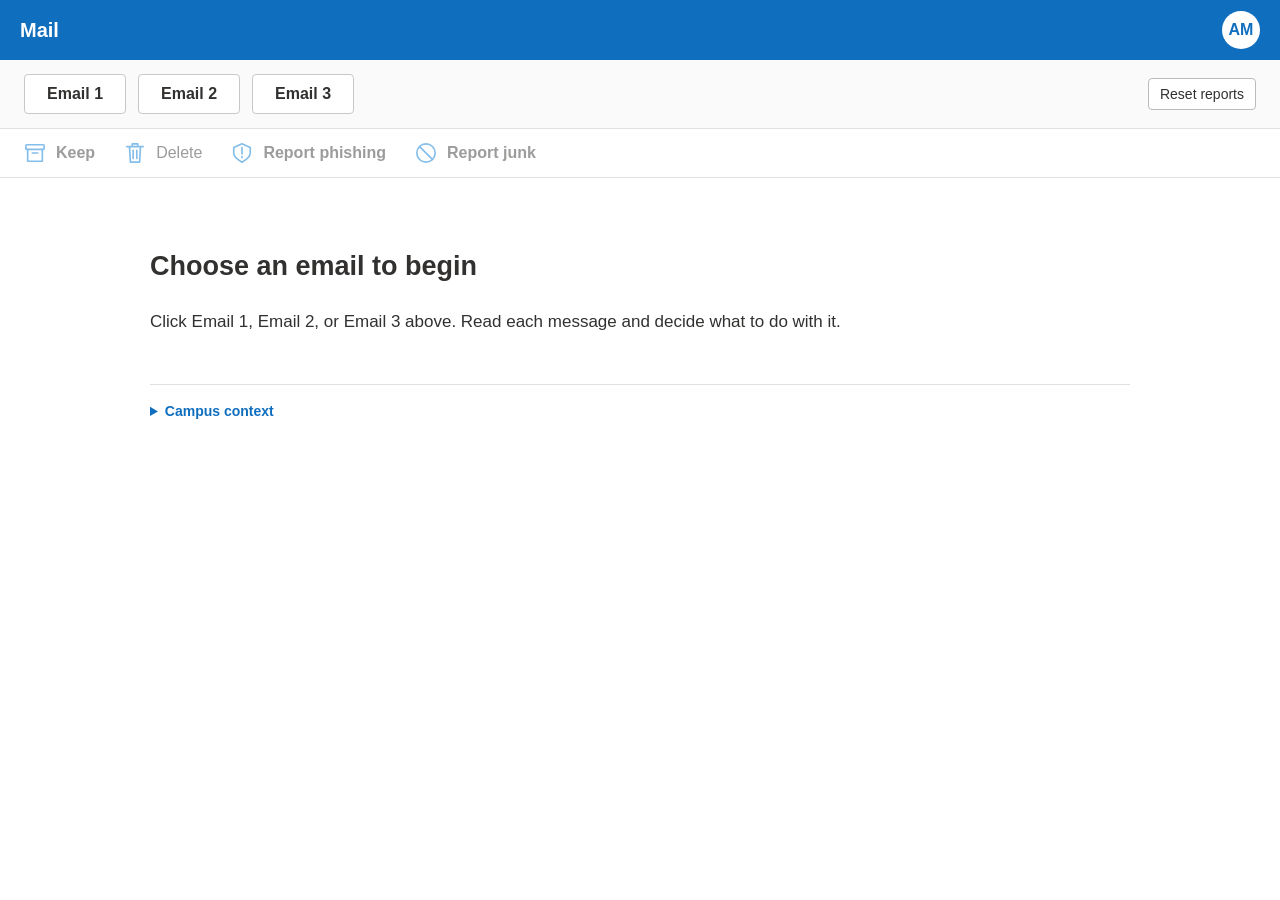
==== index.html @ 6fa3e7a5 "Add files via upload" ====
<!DOCTYPE html>
<html lang="en"><head><meta charset="UTF-8"><meta name="viewport" content="width=device-width, initial-scale=1.0"><meta name="description" content="A three-email fictional mail exercise."><title>Student Mail</title><link rel="stylesheet" href="styles.css"></head>
<body class="three-email-exercise">
<svg class="icon-definitions" xmlns="http://www.w3.org/2000/svg" aria-hidden="true"><defs>
  <symbol id="mail" viewBox="0 0 24 24"><rect x="2" y="5" width="20" height="15" rx="2"/><path d="m3 7 9 6 9-6"/></symbol>
  <symbol id="search-icon" viewBox="0 0 24 24"><circle cx="10" cy="10" r="7"/><path d="m15 15 6 6"/></symbol>
  <symbol id="delete" viewBox="0 0 24 24"><path d="M3 5h18M9 5V2h6v3M6 5l1 17h10l1-17M10 9v9M14 9v9"/></symbol>
  <symbol id="archive" viewBox="0 0 24 24"><path d="M4 8v13h16V8M9 12h6"/><rect x="2" y="3" width="20" height="5" rx="1"/></symbol>
  <symbol id="shield" viewBox="0 0 24 24"><path d="m12 2 9 4v6c0 5-9 10-9 10S3 17 3 12V6zM12 6v7M12 16v1"/></symbol>
  <symbol id="junk" viewBox="0 0 24 24"><circle cx="12" cy="12" r="10"/><path d="m5 5 14 14"/></symbol>
  <symbol id="sweep" viewBox="0 0 24 24"><path d="m14 2 8 8-8 8-8-8zM2 14l6-6M1 20l7-7M8 23l5-5"/></symbol>
  <symbol id="folder" viewBox="0 0 24 24"><path d="M2 5h8l2 3h10v13H2zM8 14h9m-3-3 3 3-3 3"/></symbol>
  <symbol id="reply" viewBox="0 0 24 24"><path d="m10 3-8 7 8 7M3 10h10c6 0 8 4 8 10"/></symbol>
  <symbol id="reply-all" viewBox="0 0 24 24"><path d="m8 3-7 7 7 7m6-14-7 7 7 7M8 10h6c5 0 8 4 8 10"/></symbol>
  <symbol id="forward" viewBox="0 0 24 24"><path d="m14 3 8 7-8 7M21 10H11c-6 0-8 4-8 10"/></symbol>
  <symbol id="tag" viewBox="0 0 24 24"><path d="M2 2h10l10 10-10 10L2 12z"/><circle cx="7" cy="7" r="1"/></symbol>
</defs></svg>
<header class="topbar"><span class="app-name">Mail</span><div class="profile" aria-label="Alex Morgan">AM</div></header>
<nav class="trial-navigation" aria-label="Choose an email">
<a href="email-01.html" data-email-number="1">Email 1</a>
<a href="email-02.html" data-email-number="2">Email 2</a>
<a href="email-03.html" data-email-number="3">Email 3</a>
<button id="reset-reports" class="reset-reports" type="button">Reset reports</button>
</nav>
<nav class="toolbar" aria-label="Mail actions">
<button id="keep-email" type="button"><svg class="icon" aria-hidden="true"><use href="#archive"/></svg>Keep</button>
<button id="delete-email" type="button"><svg class="icon" aria-hidden="true"><use href="#delete"/></svg>Delete</button>
<button id="report-phishing" type="button"><svg class="icon" aria-hidden="true"><use href="#shield"/></svg>Report phishing</button>
<button id="report-junk" type="button"><svg class="icon" aria-hidden="true"><use href="#junk"/></svg>Report junk</button>
</nav>
<main class="study-layout">
<p id="mail-status" class="sr-only" role="status" aria-live="polite"></p>
<article class="reading-pane" aria-labelledby="email-subject">
<div class="reading-navigation"><span id="message-position"></span></div>
<div id="deleted-banner" class="delete-feedback" role="status" hidden><span>This email is in Deleted Items.</span><button id="restore-email" type="button">Restore to Inbox</button></div>
<div id="keep-banner" class="keep-banner" role="status" hidden><span>Kept in the Keep category.</span><button id="undo-keep" type="button">Undo keep</button></div>
<div id="report-banner" class="report-banner" role="status" hidden><span id="report-confirmation"></span><button id="undo-report" type="button">Undo report</button></div>
<h1 id="email-subject">Choose an email to begin</h1>
<header class="email-header" hidden><span class="avatar" aria-hidden="true"></span><div class="email-people"><p><strong></strong> <span class="muted email-address"></span></p><p class="muted recipients"></p></div><time></time></header>
<div class="email-body"><p>Click Email 1, Email 2, or Email 3 above. Read each message and decide what to do with it.</p></div>
<noscript>Enable JavaScript to read and categorize these fictional emails.</noscript>
</article>
<details class="workplace-context"><summary>Campus context</summary><p>You are Alex Morgan, a student at the University of South Carolina, enrolled in ITEC 101. The people and messages in this exercise are fictional.</p><p>Campus email formats used here are <strong>@email.sc.edu</strong> for students and <strong>@mailbox.sc.edu</strong> for faculty and staff. Your class uses <strong>blackboard.sc.edu</strong>; student services are available through <strong>my.sc.edu</strong>.</p><p>You have not subscribed to business promotional mailing lists or requested information about textbook rentals.</p></details>
</main><script src="mail.js" defer></script></body></html>
---- styles.css ----
/* Colors and sizing are centralized so this recreation is easy to customize. */
:root { --blue: #106ebe; --link: #0078d4; --selected: #eaf3fd; --border: #e1e1e1; --muted: #707070; --text: #323130; }
* { box-sizing: border-box; }
body { margin: 0; font-family: "Segoe UI", Arial, sans-serif; color: var(--text); background: #fff; font-size: 16px; }
button, input { font: inherit; }
button { color: inherit; cursor: pointer; }
button:focus-visible, input:focus-visible, a:focus-visible { outline: 2px solid var(--link); outline-offset: -3px; }
.icon-definitions { position: absolute; width: 0; height: 0; overflow: hidden; }
.icon { width: 22px; height: 22px; fill: none; stroke: currentColor; stroke-width: 1.8; stroke-linecap: round; stroke-linejoin: round; flex-shrink: 0; }
.sr-only { position: absolute; width: 1px; height: 1px; overflow: hidden; clip-path: inset(50%); white-space: nowrap; }
.topbar { height: 60px; display: flex; align-items: center; justify-content: space-between; gap: 24px; padding: 0 20px; background: var(--blue); color: #fff; }
.app-name { font-size: 20px; font-weight: 600; }
.search-box { display: flex; align-items: center; gap: 14px; background: #ffffff2e; border-radius: 7px; width: 43%; padding: 0 16px; height: 40px; }
.search-box input { width: 100%; min-width: 0; border: 0; background: transparent; color: #fff; outline-offset: 3px; }
.search-box input::placeholder { color: #f1f6fc; opacity: 1; }
.profile { border-radius: 50%; width: 38px; height: 38px; background: #fff; color: var(--blue); display: grid; place-items: center; font-weight: 600; }
.toolbar { height: 39px; display: flex; align-items: stretch; gap: 5px; padding: 0 15px; border-bottom: 1px solid var(--border); overflow-x: auto; white-space: nowrap; }
.toolbar button { display: flex; align-items: center; gap: 10px; border: 0; background: transparent; padding: 0 12px; flex-shrink: 0; }
.toolbar button:hover { background: #f0f0f0; }
.toolbar .icon { color: var(--link); }
.toolbar .new-mail { background: var(--blue); color: #fff; font-weight: 600; padding-inline: 18px; margin-right: 20px; }
.toolbar .new-mail .icon { color: #fff; }
.toolbar .new-mail:hover { background: #005a9e; }
.mail-layout { display: grid; grid-template-columns: 18.5% 28.5% minmax(0, 1fr); height: calc(100dvh - 99px); }
.folders { padding: 15px 10px; background: #fafafa; border-right: 1px solid var(--border); overflow-y: auto; }
ul { list-style: none; padding: 0; margin: 0; }
.folder { width: 100%; display: flex; align-items: center; justify-content: space-between; min-height: 48px; padding: 10px 15px; background: transparent; border: 0; border-radius: 5px; text-align: left; }
.folder:hover { background: #eee; }
.folder.active { background: var(--selected); color: #006fc9; font-weight: 600; }
.folders h2 { font-size: 14px; text-transform: uppercase; color: #666; margin: 20px 15px 10px; font-weight: 600; }
.inbox { min-width: 0; border-right: 1px solid var(--border); overflow-y: auto; }
.inbox-heading { height: 61px; display: flex; justify-content: space-between; align-items: center; padding: 0 20px; border-bottom: 1px solid var(--border); }
.inbox-heading h1 { margin: 0; font-size: 22px; font-weight: 600; }
.inbox-heading button { border: 0; background: none; color: #666; padding: 8px 0 8px 12px; }
.message { min-height: 101px; display: flex; gap: 15px; padding: 16px 20px 15px 24px; border-bottom: 1px solid #ebebeb; }
.message.selected { background: var(--selected); border-left: 3px solid var(--blue); padding-left: 21px; }
.avatar { width: 45px; height: 45px; display: grid; place-items: center; border-radius: 50%; font-weight: 600; color: #fff; flex-shrink: 0; }
.blue { background: #106ebe; } .amber { background: #914c00; } .green { background: #28734f; } .purple { background: #7041a6; } .red { background: #af242d; }
.message-info { min-width: 0; flex: 1; }
.message-top { display: flex; align-items: baseline; justify-content: space-between; gap: 10px; margin: 0 0 3px; }
.sender { overflow: hidden; text-overflow: ellipsis; white-space: nowrap; }
time, .message-time { font-size: 14px; color: var(--muted); white-space: nowrap; }
.message p { margin: 0; white-space: nowrap; overflow: hidden; text-overflow: ellipsis; line-height: 1.5; }
.message .preview { color: var(--muted); }
.unread .sender, .unread .subject { font-weight: 600; }
.reading-pane { min-width: 0; padding: 33px 40px 24px; overflow-y: auto; }
.reading-pane > h2 { font-size: 27px; font-weight: 600; line-height: 1.25; margin: 0 0 23px; }
.email-header { display: flex; align-items: flex-start; gap: 15px; padding-bottom: 24px; border-bottom: 1px solid #e5e5e5; }
.email-header .avatar { width: 50px; height: 50px; font-size: 18px; }
.email-people { flex: 1; min-width: 0; }
.email-people p { margin: 1px 0 6px; line-height: 1.4; }
.email-address { overflow-wrap: anywhere; }
.email-header time { padding-top: 3px; }
.muted { color: var(--muted); }
.email-body { font-size: 17px; line-height: 1.65; }
.email-body p { margin: 24px 0 18px; }
.email-body ol { padding-left: 27px; margin: 18px 0; }
.email-body li { padding-left: 1px; margin-bottom: 5px; }
a { color: var(--link); }
.attachment { display: flex; align-items: center; gap: 15px; border: 1px solid #ddd; border-radius: 7px; width: min(465px, 100%); padding: 13px 18px; margin-top: 30px; line-height: 1.4; }
.doc-icon { background: #185abd; border-radius: 4px; width: 40px; height: 40px; display: grid; place-items: center; color: #fff; font-size: 14px; font-weight: 700; flex-shrink: 0; }
.attachment strong { font-size: 16px; overflow-wrap: anywhere; }
.file-size { display: block; font-size: 14px; }
.venue-details { display: none; }
.venue-details:target { display: block; margin-top: 25px; padding: 15px; background: var(--selected); border-radius: 6px; }
.venue-details h3, .venue-details p { margin: 0 0 8px; }
@media (min-width: 1800px) { body { font-size: 21px; } .topbar { height: 77px; } .toolbar { height: 47px; } .mail-layout { height: calc(100dvh - 124px); } .search-box { height: 51px; } .app-name { font-size: 24px; } .profile { width: 48px; height: 48px; } .folder { min-height: 61px; } .folders h2 { font-size: 18px; } .inbox-heading { height: 78px; } .inbox-heading h1 { font-size: 28px; } .message { min-height: 128px; padding: 20px 26px 18px 30px; gap: 20px; } .message.selected { padding-left: 27px; } .avatar { width: 58px; height: 58px; } time, .message-time { font-size: 19px; } .reading-pane { padding: 42px 50px 26px; } .reading-pane > h2 { font-size: 34px; margin-bottom: 28px; } .email-header .avatar { width: 64px; height: 64px; font-size: 22px; } .email-header { gap: 20px; padding-bottom: 29px; } .email-body { font-size: 22px; } .email-body p { margin: 30px 0 22px; } .attachment { width: 590px; padding: 17px 22px; margin-top: 38px; } .attachment strong { font-size: 20px; } .file-size { font-size: 18px; } .doc-icon { width: 51px; height: 51px; font-size: 17px; } }
@media (max-width: 1200px) { .mail-layout { grid-template-columns: 170px 310px minmax(0,1fr); } .reading-pane { padding: 25px; } .email-header { flex-wrap: wrap; } .email-header time { margin-left: 65px; } .email-body { font-size: 16px; } }
@media (max-width: 850px) { .mail-layout { grid-template-columns: 260px minmax(0,1fr); } .folders { display: none; } .message { padding-inline: 14px; gap: 10px; } .message.selected { padding-left: 11px; } .message .avatar { width: 34px; height: 34px; font-size: 13px; } .message-top { flex-wrap: wrap; gap: 0 8px; } .reading-pane > h2 { font-size: 24px; } .search-box { width: 60%; } }
@media (max-width: 600px) { .topbar { padding-inline: 14px; gap: 14px; } .app-name { font-size: 18px; } .search-box { flex: 1; padding-inline: 10px; gap: 8px; } .profile { width: 32px; height: 32px; font-size: 13px; flex-shrink: 0; } .toolbar { padding-inline: 0; } .toolbar .new-mail { margin-right: 5px; } .mail-layout { display: block; height: auto; } .inbox { border-right: 0; } .inbox-heading { height: 52px; } .message-list { display: flex; overflow-x: auto; border-bottom: 1px solid var(--border); } .message { min-width: 270px; width: 270px; min-height: 107px; border-bottom: 0; border-right: 1px solid var(--border); } .reading-pane { padding: 25px 20px; } .email-header { gap: 10px; } .email-header .avatar { width: 40px; height: 40px; font-size: 15px; } .email-header time { margin-left: 50px; font-size: 13px; } .email-people { font-size: 14px; } .email-address { display: block; } }

/* Interactive sample inbox */
.message-button { width: 100%; border-top: 0; border-right: 0; border-left: 0; background: #fff; text-align: left; font: inherit; }
.message-button:hover { background: #f4f7fb; }
.message-button.selected { background: var(--selected); border-left: 3px solid var(--blue); }
.message-info, .message-button .subject, .message-button .preview { display: block; }
.message-button .subject, .message-button .preview { white-space: nowrap; overflow: hidden; text-overflow: ellipsis; line-height: 1.5; }
.message-button .preview { color: var(--muted); }
.reading-navigation { display: flex; justify-content: space-between; align-items: center; gap: 12px; margin-bottom: 22px; color: var(--muted); font-size: 14px; }
.reading-navigation > div { display: flex; gap: 8px; }
.reading-navigation button { background: #fff; border: 1px solid var(--border); border-radius: 4px; padding: 7px 10px; color: var(--text); }
.reading-navigation button:hover:enabled { background: var(--selected); }
button:disabled { cursor: default; opacity: .48; }
.toolbar button:disabled:hover { background: transparent; }
.toolbar .new-mail:disabled:hover { background: var(--blue); }
.inbox-heading button[aria-pressed="true"] { color: var(--blue); font-weight: 600; }
.empty-list { padding: 25px; line-height: 1.6; color: var(--muted); }
.email-body .body-list { list-style: disc; padding-left: 26px; }
.email-table { border-collapse: collapse; width: 100%; max-width: 500px; margin-block: 20px; }
.email-table th, .email-table td { border-bottom: 1px solid var(--border); padding: 10px; text-align: left; }
.email-table th { font-weight: 600; }
.draft-note { padding: 12px; background: #fff6dd; border-radius: 4px; }
[hidden] { display: none !important; }
@media (max-width: 600px) { .message-list > li { flex-shrink: 0; } .reading-navigation { font-size: 12px; } .inbox-heading h1 { font-size: 20px; } }

/* Reporting exercise */
#report-phishing { order: -2; }
#report-junk { order: -1; }
.toolbar button#report-phishing, .toolbar button#report-junk { font-weight: 600; }
.report-banner { display: flex; align-items: center; justify-content: space-between; gap: 12px; padding: 14px 16px; margin-bottom: 22px; border: 1px solid #acd4b9; border-left: 4px solid #247043; background: #edf8f0; color: #225937; border-radius: 5px; font-size: 15px; }
.report-banner button, .reset-reports { padding: 7px 11px; background: #fff; color: var(--text); border: 1px solid #bbb; border-radius: 4px; font: inherit; }
.report-banner button { white-space: nowrap; }
.report-badge { display: block; width: fit-content; margin-top: 7px; padding: 2px 7px; border-radius: 4px; background: #e2f1e7; color: #225937; font-size: 12px; font-weight: 600; }
.exercise-note { margin: 20px 15px; font-size: 14px; line-height: 1.6; color: #666; }
.reset-reports { margin: 0 15px; font-size: 14px; }
@media (max-width: 850px) {
  .mail-layout { height: auto; }
  .folders { display: block; grid-column: 1 / -1; padding: 10px; border-bottom: 1px solid var(--border); }
  .folders nav ul { display: flex; overflow-x: auto; gap: 6px; }
  .folders nav li { flex-shrink: 0; }
  .folders .folder { gap: 12px; min-height: 40px; }
  .exercise-note { display: none; }
  #report-summary { display: inline-block; margin: 8px; font-size: 12px; }
  .reset-reports { margin: 5px; font-size: 12px; }
  .reading-pane, .inbox { max-height: calc(100dvh - 220px); }
}
@media (max-width: 600px) {
  .reading-pane, .inbox { max-height: none; }
  .message { min-height: 135px; }
  .report-banner { flex-wrap: wrap; font-size: 14px; }
}
.workplace-context { margin: 18px 15px; font-size: 14px; line-height: 1.5; color: #555; }
.workplace-context summary { cursor: pointer; color: var(--blue); font-weight: 600; }
.workplace-context strong { overflow-wrap: anywhere; }
@media (max-width: 850px) { .workplace-context { margin: 8px; font-size: 13px; } }

#delete-email { order: -1; }
.delete-feedback { display: flex; align-items: center; justify-content: space-between; gap: 12px; margin-bottom: 18px; padding: 14px 16px; border: 1px solid #b9cde4; border-left: 4px solid var(--blue); border-radius: 5px; background: #eef5fc; color: #234c77; font-size: 15px; }
.delete-feedback span { overflow-wrap: anywhere; }
.delete-feedback button { padding: 7px 11px; border: 1px solid #a4b8ce; border-radius: 4px; background: white; color: var(--text); white-space: nowrap; }
@media (max-width: 600px) { .delete-feedback { flex-wrap: wrap; font-size: 14px; } }

.email-image { display: block; width: 100%; max-width: 600px; aspect-ratio: 2.5 / 1; height: auto; object-fit: cover; border-radius: 5px; margin: 24px 0; background: #f2f2f2; }
@media (max-width: 600px) { .email-image { aspect-ratio: 2 / 1; margin: 18px 0; } }

#keep-email { order: -3; font-weight: 600; }
.keep-banner { display: flex; align-items: center; justify-content: space-between; gap: 12px; margin-bottom: 18px; padding: 14px 16px; border: 1px solid #c1cddd; border-left: 4px solid #45688b; border-radius: 5px; background: #f1f5fa; color: #2b4a68; font-size: 15px; }
.keep-banner button { padding: 7px 11px; border: 1px solid #a4b8ce; border-radius: 4px; background: #fff; color: var(--text); white-space: nowrap; }
.keep-badge { background: #e6edf7; color: #2b4a68; }
@media (max-width: 600px) { .keep-banner { flex-wrap: wrap; font-size: 14px; } }
/* Email rows are real hyperlinks with the original inbox appearance. */
a.message-button { color: inherit; text-decoration: none; cursor: pointer; }

/* Fictional message-specific formatting; difficulty never appears in the inbox. */
.message-card { max-width: 640px; margin: 24px 0; border: 1px solid #dedede; background: #fff; }
.message-brand { padding: 22px 24px; font-weight: 700; letter-spacing: .035em; line-height: 1.4; }
.message-brand span { display: block; margin-top: 5px; font-weight: 400; font-size: .8em; letter-spacing: 0; }
.garnet-brand { background: #73000a; color: #fff; }
.neutral-brand { background: #f2f5f8; color: #24425a; border-bottom: 3px solid #48677d; }
.pizza-brand { background: #873518; color: #fff; }
.newsletter-brand { background: #f1f2ee; color: #354a3d; border-bottom: 1px solid #d9ded8; }
.message-card-content { padding: 0 24px 5px; }
.email-body .message-eyebrow { font-size: .73em; font-weight: 600; letter-spacing: .07em; color: #656565; margin-top: 23px; }
.email-body .message-reference { font-size: .8em; line-height: 1.6; color: #606060; }
.message-footer { padding: 16px 24px; background: #f7f7f7; border-top: 1px solid #e5e5e5; color: #606060; font-size: .75em; line-height: 1.65; }
.email-body a.message-cta { display: inline-block; padding: 11px 18px; background: #106ebe; color: white; border-radius: 3px; text-decoration: none; font-weight: 600; }
.email-body .promotion-image { margin: 0; max-width: 100%; border-radius: 0; }
.promotion-headline { font-size: 1.5em; line-height: 1.25; margin: 16px 0; }
.email-body .newsletter-checklist { list-style: decimal; }
@media (max-width: 600px) { .message-brand, .message-card-content, .message-footer { padding-inline: 16px; } }

/* Three-email study: one message pane, with neutral numbered navigation. */
.three-email-exercise .trial-navigation { display: flex; align-items: center; flex-wrap: wrap; gap: 12px; padding: 14px 24px; border-bottom: 1px solid var(--border); background: #fafafa; }
.trial-navigation a { display: inline-block; padding: 10px 22px; border: 1px solid #c8c8c8; border-radius: 4px; background: #fff; color: #323130; text-decoration: none; font-weight: 600; }
.trial-navigation a:hover { background: #f0f5fb; }
.trial-navigation a[aria-current="page"] { color: #005a9e; background: var(--selected); border-color: var(--blue); }
.trial-navigation .reset-reports { margin: 0 0 0 auto; }
.three-email-exercise .toolbar { min-height: 48px; height: auto; padding: 0 12px; }
.three-email-exercise .toolbar button { min-height: 48px; order: 0 !important; }
.three-email-exercise .study-layout { display: block; }
.three-email-exercise .reading-pane { width: 100%; max-width: 1060px; padding: 30px 40px; margin: 0 auto; max-height: none; overflow: visible; }
.three-email-exercise .reading-pane > h1 { font-size: 27px; line-height: 1.25; font-weight: 600; margin: 0 0 23px; }
.three-email-exercise .reading-navigation { min-height: 20px; }
.three-email-exercise .workplace-context { max-width: 980px; margin: 0 auto 24px; padding: 16px 0; border-top: 1px solid var(--border); }
@media (max-width: 600px) {
 .three-email-exercise .trial-navigation { padding: 12px; gap: 8px; }
 .trial-navigation a { padding: 10px 16px; }
 .trial-navigation .reset-reports { margin-left: 0; }
 .three-email-exercise .reading-pane { padding: 24px 20px; }
 .three-email-exercise .workplace-context { margin-inline: 20px; }
}
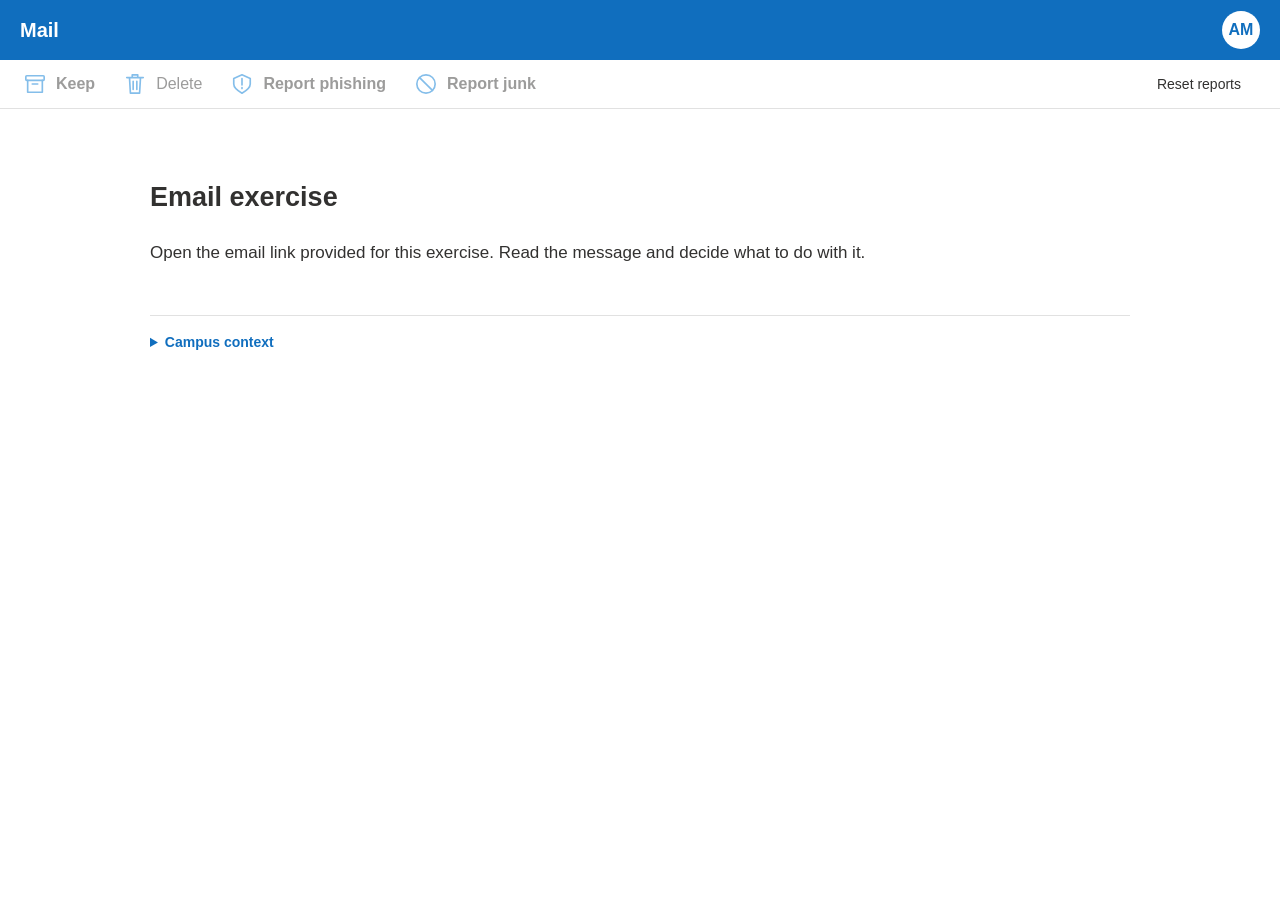
==== commit 8ed74a55: "Add files via upload" ====
--- a/index.html
+++ b/index.html
@@ -16,17 +16,12 @@
   <symbol id="tag" viewBox="0 0 24 24"><path d="M2 2h10l10 10-10 10L2 12z"/><circle cx="7" cy="7" r="1"/></symbol>
 </defs></svg>
 <header class="topbar"><span class="app-name">Mail</span><div class="profile" aria-label="Alex Morgan">AM</div></header>
-<nav class="trial-navigation" aria-label="Choose an email">
-<a href="email-01.html" data-email-number="1">Email 1</a>
-<a href="email-02.html" data-email-number="2">Email 2</a>
-<a href="email-03.html" data-email-number="3">Email 3</a>
-<button id="reset-reports" class="reset-reports" type="button">Reset reports</button>
-</nav>
 <nav class="toolbar" aria-label="Mail actions">
 <button id="keep-email" type="button"><svg class="icon" aria-hidden="true"><use href="#archive"/></svg>Keep</button>
 <button id="delete-email" type="button"><svg class="icon" aria-hidden="true"><use href="#delete"/></svg>Delete</button>
 <button id="report-phishing" type="button"><svg class="icon" aria-hidden="true"><use href="#shield"/></svg>Report phishing</button>
 <button id="report-junk" type="button"><svg class="icon" aria-hidden="true"><use href="#junk"/></svg>Report junk</button>
+<button id="reset-reports" class="reset-reports" type="button">Reset reports</button>
 </nav>
 <main class="study-layout">
 <p id="mail-status" class="sr-only" role="status" aria-live="polite"></p>
@@ -35,9 +30,9 @@
 <div id="deleted-banner" class="delete-feedback" role="status" hidden><span>This email is in Deleted Items.</span><button id="restore-email" type="button">Restore to Inbox</button></div>
 <div id="keep-banner" class="keep-banner" role="status" hidden><span>Kept in the Keep category.</span><button id="undo-keep" type="button">Undo keep</button></div>
 <div id="report-banner" class="report-banner" role="status" hidden><span id="report-confirmation"></span><button id="undo-report" type="button">Undo report</button></div>
-<h1 id="email-subject">Choose an email to begin</h1>
+<h1 id="email-subject">Email exercise</h1>
 <header class="email-header" hidden><span class="avatar" aria-hidden="true"></span><div class="email-people"><p><strong></strong> <span class="muted email-address"></span></p><p class="muted recipients"></p></div><time></time></header>
-<div class="email-body"><p>Click Email 1, Email 2, or Email 3 above. Read each message and decide what to do with it.</p></div>
+<div class="email-body"><p>Open the email link provided for this exercise. Read the message and decide what to do with it.</p></div>
 <noscript>Enable JavaScript to read and categorize these fictional emails.</noscript>
 </article>
 <details class="workplace-context"><summary>Campus context</summary><p>You are Alex Morgan, a student at the University of South Carolina, enrolled in ITEC 101. The people and messages in this exercise are fictional.</p><p>Campus email formats used here are <strong>@email.sc.edu</strong> for students and <strong>@mailbox.sc.edu</strong> for faculty and staff. Your class uses <strong>blackboard.sc.edu</strong>; student services are available through <strong>my.sc.edu</strong>.</p><p>You have not subscribed to business promotional mailing lists or requested information about textbook rentals.</p></details>
--- a/styles.css
+++ b/styles.css
@@ -179,3 +179,6 @@
  .three-email-exercise .reading-pane { padding: 24px 20px; }
  .three-email-exercise .workplace-context { margin-inline: 20px; }
 }
+
+/* Direct-link study: reporting controls remain without message navigation. */
+.three-email-exercise .toolbar .reset-reports { margin-left: auto; flex-shrink: 0; font-size: 14px; }
